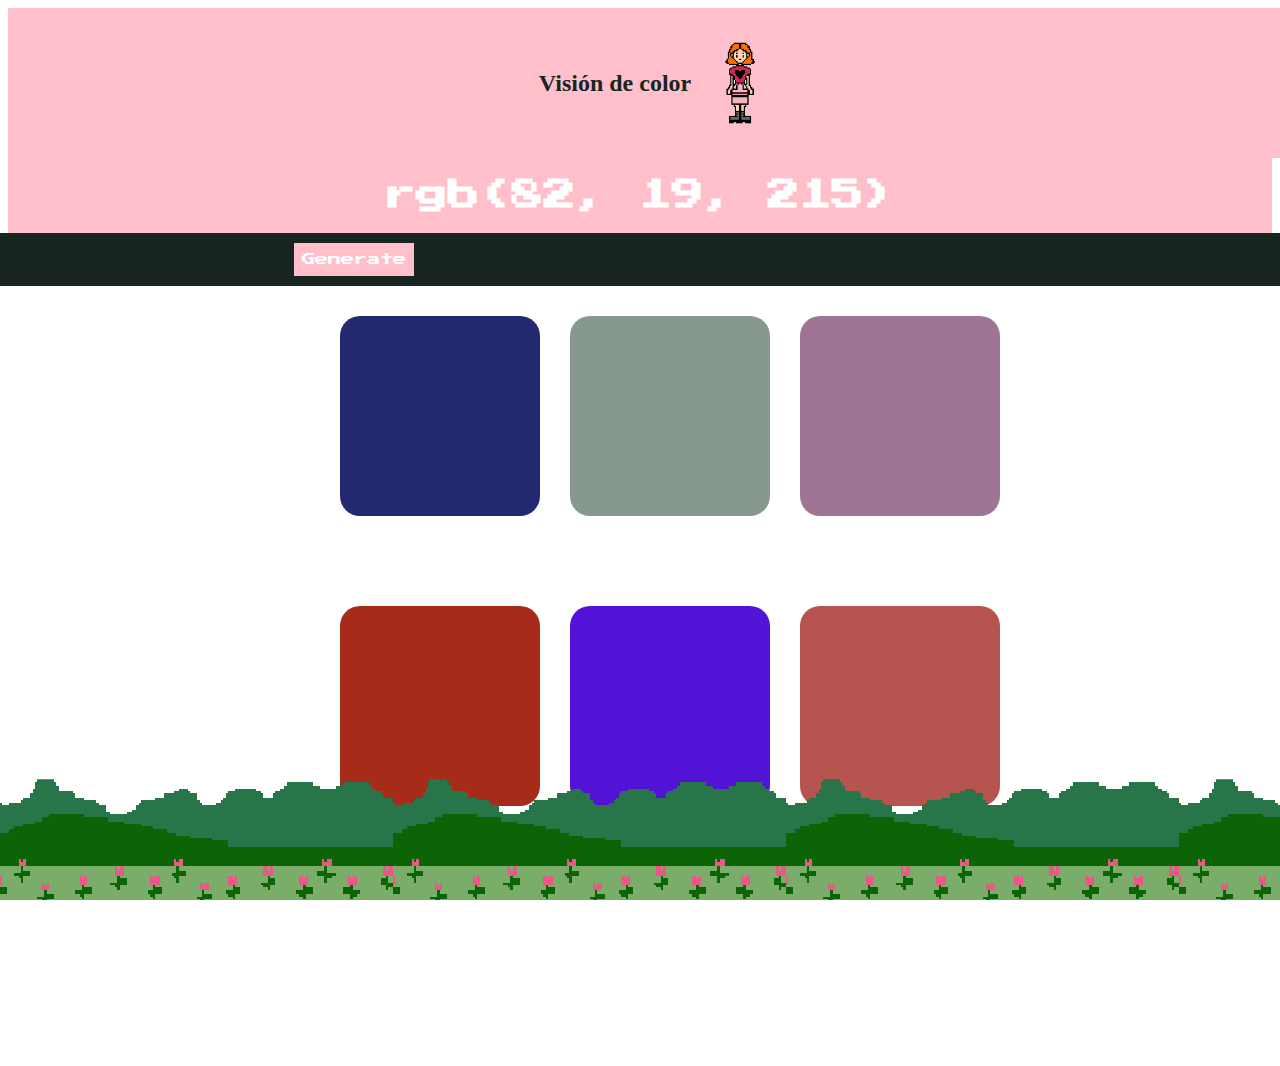
==== juego.html @ 8f212504 "cambios 6 jun" ====
<!DOCTYPE html>
<html lang="en">

<head>
	<title>Color</title>
	<meta charset="utf-8">
  <meta http-equiv="X-UA-Compatible" content="IE=edge">
  <meta name="viewport" content="width=device-width, initian scale=1.0">
  <link rel="stylesheet" href="style.css"/>
</head>

<header>
  <h2>Visión de color</h2>
  <div class="luisa icons">
    <img src="img/personaje.png" alt="home" height="100px" width="100px">
  </div>
</header>


<body>
  <div class="todo">
  <div class="container">
    <div class="rgb">
      <h1>rgb</h1>
    </div>
  <nav>
    <button>Generate</button>
    <span class="correct"></span>
  </nav>

  <div class="squares">
    <div class="square"></div>
    <div class="square"></div>
    <div class="square"></div>
    <div class="square"></div>
    <div class="square"></div>
    <div class="square"></div>
  </div>

  <div class="footer">
  </div>
</div>
<script src="./main.js"></script>
</div>
</body>

</html>
---- style.css ----
@import url('https://fonts.googleapis.com/css2?family=Montserrat:wght@600;700;800&family=Press+Start+2P&display=swap');

.todo{
    font-family: 'Press Start 2P';
    margin: 0;
    min-height: 100vh;
    background-color: white;
    background-size: cover;
    color:white;  
    display: felx;
}

.rgb{
    background-color: pink;
    width: 100%;
    align-items: center;
    justify-content: center;
    display: flex;
}

div.luisa.icons{
	display:flex;
	justify-content: flex-end;
	align-items: center;
}

.container{
    display: flex;
    justify-content: center;
    align-items: center;
    flex-direction: column;
    width:100%;
    /*min-height:100vh;*/
}

nav{
    font-family: 'Press Start 2P';
    background-color: #182521;
    color:white;
    display: flex;
    justify-content: space-around;
    align-items: center;
    width: 100%;
    padding: 10px;
}

nav button{
    font-family: 'Press Start 2P';
    border: none;
    outline: none;
    padding: 10px 8px;
    color: white;
    cursor: pointer;
    background:pink;
}

header{
  background-color: pink;  
  color:#182521;
  width: 100%;
  display: flex;
    padding: 25px;
  justify-content: center;
  align-items: center;
flex-direction: row;
}

.square{
    width: 200px;
    height: 200px;
    background-color: red;
    margin: 30px;   
    border-radius: 10% 10%;
}

.squares{
  display: grid;
  grid-template-columns: repeat(3,200px);
  gap: 30px;
}

.fade{
opacity: 0;
transition: all 0.5s;
}

.footer {
    position: absolute;
    bottom: 0;
    width: 100%;
    height: 9.2rem;
    z-index: 0;
    margin-top: auto;
    background-image: url(img/footer.png);
  }
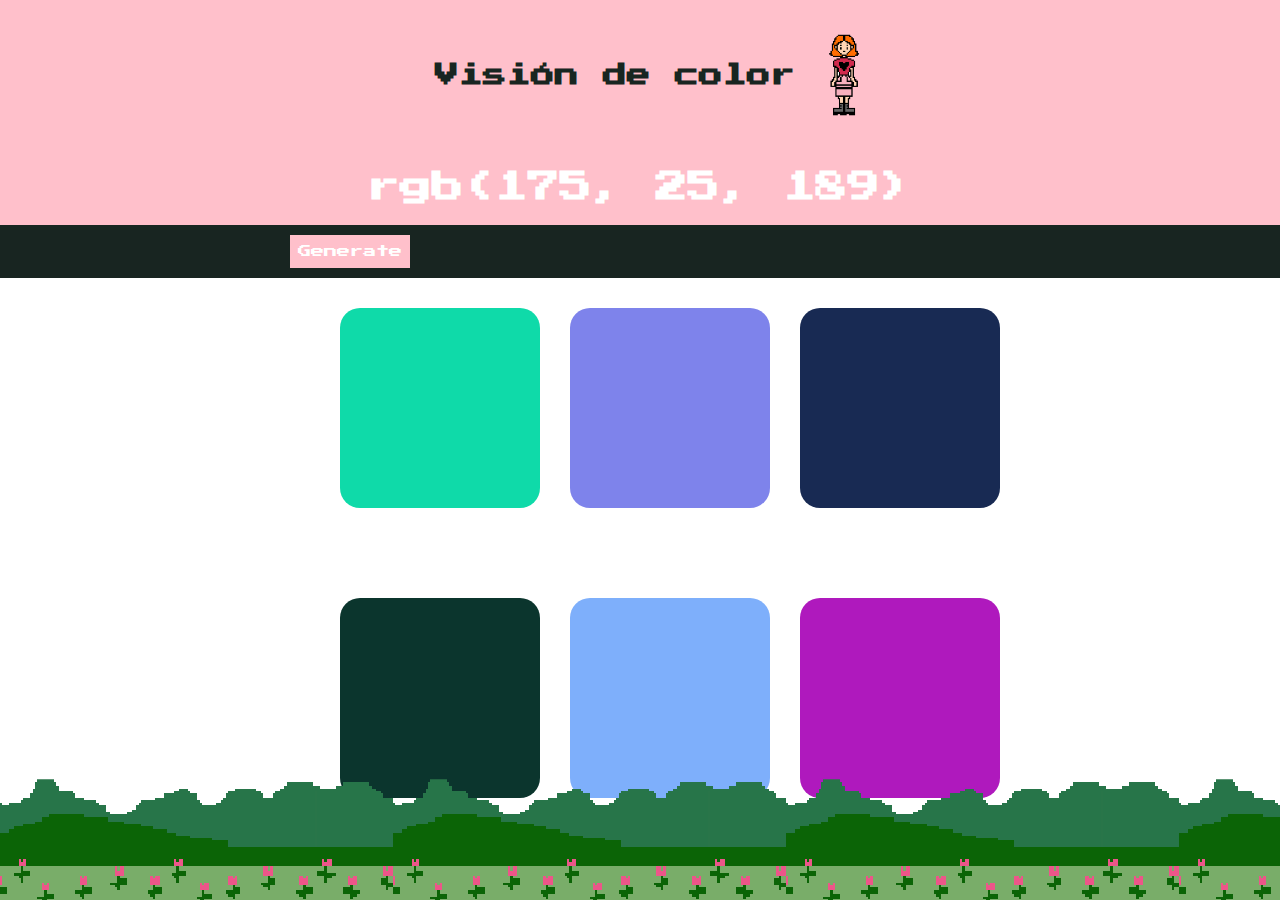
==== commit 26e54828: "cambios 6jun 4.30" ====
--- a/juego.html
+++ b/juego.html
@@ -18,7 +18,6 @@
 
 
 <body>
-  <div class="todo">
   <div class="container">
     <div class="rgb">
       <h1>rgb</h1>
@@ -41,7 +40,6 @@
   </div>
 </div>
 <script src="./main.js"></script>
-</div>
 </body>
 
 </html>--- a/style.css
+++ b/style.css
@@ -1,6 +1,6 @@
 @import url('https://fonts.googleapis.com/css2?family=Montserrat:wght@600;700;800&family=Press+Start+2P&display=swap');
 
-.todo{
+body{
     font-family: 'Press Start 2P';
     margin: 0;
     min-height: 100vh;
